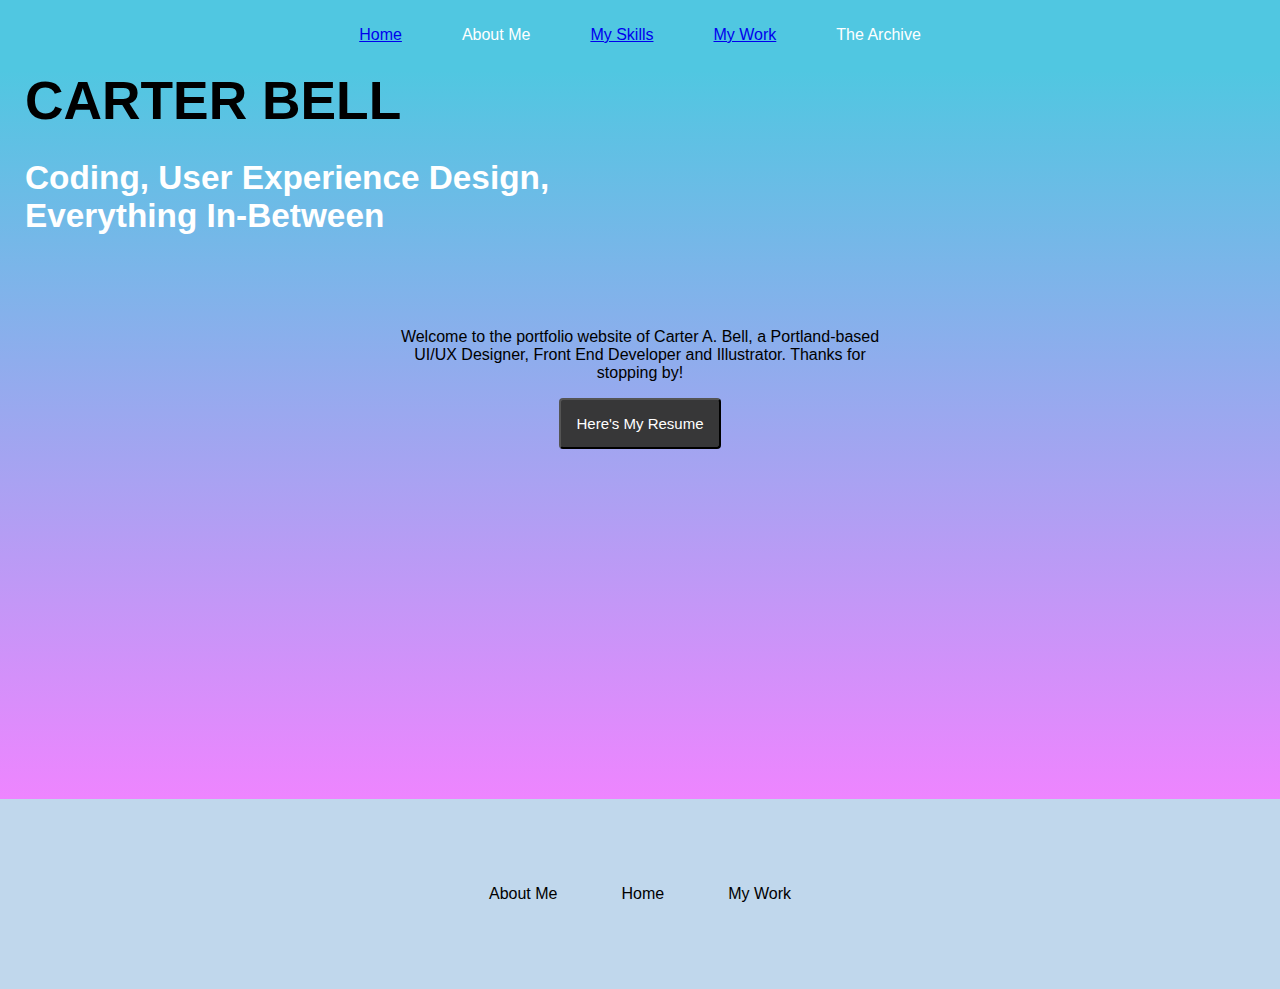
==== index.html @ 8a3167aa "Copied Code from Unit 18" ====
<!DOCTYPE html>
<html>
  <head>
    <title>Carter Bell Portfolio</title>
    <link href="css/style.css" type="text/css" rel="stylesheet">
  </head>
  <body>
    <header>
      <!--img src="images/logo.png"-->
      <ul>
        <li>
            <a href="index.html">Home</a>
        </li>
        <li>About Me</li>
        <li>
            <a href="mySkills.html">My Skills</a>
        </li>
        <li>
            <a href="myWork.html">My Work</a>
        </li>
        <li>The Archive</li>
      </ul>
    </header>
    <section class="heroImg">
        <h1>CARTER BELL</h1>
        <h2>Coding, User Experience Design, Everything In-Between</h2>
      <div class="content">
        <!--img src="images/placeholder_picture.png"-->
        <p>Welcome to the portfolio website of Carter A. Bell, a Portland-based UI/UX Designer, Front End Developer and Illustrator. Thanks for stopping by!</p>
        <button>Here's My Resume</button>
      </div>
    </section>
    <footer>
      <ul>
        <li>About Me</li>
        <li>Home</li>
        <li>My Work</li>
      </ul>
    </footer>
  </body>
</html>
---- css/style.css ----
body {
    margin: 0;
    
  }
  header {
    display: flex;
    justify-content: center;
    padding: 5px;
    background-color: #50C7E1;
  }
  header ul {
    font-family:Arial, Helvetica, sans-serif;
    float: right;
    color: white;
    display: flex;
    justify-content: space-between, center;
    list-style: none;
    gap: 50px;
    align-items: flex-start;
    padding: 5px;
  }
  header li {
    display: inline-block;
    padding: 0px 5px;
  }
  .heroImg {
    background-image: linear-gradient(#50C7E1, #EE85FF);
    padding-bottom: 300px;
    display: flex;
    flex-direction: column;
  }
  .content {
    display: flex;
    max-width: 500px;
    margin: 0 auto;
    padding: 50px;
    justify-content: center;
    flex-direction: column;
  }
  h1 {
    color: black;
    font-family: Arial, Helvetica, sans-serif;
    font-size: 40pt;
    padding-left: 25px;
    align-self: flex-start;
    margin: 0px;
  }
  h2 {
    color: white;
    font-family:Arial, Helvetica, sans-serif;
    font-size: 25pt;
    padding-left: 25px;
    max-width: 600px;
  }
  p{
    text-align: center;
    font-family:Arial, Helvetica, sans-serif;
  }
  button {
    align-self: center;
    max-width: 300px;
    padding: 15px;
    background-color: #373738;
    color: white;
    font-size: 15px;
    border-radius: 4px;
  }
  footer {
    background-color: #C0D7EC;
    display: flex;
    justify-content: center;
    color: black;
  }
  footer ul {
    display: flex;
    justify-content: space-between;
    list-style: none;
    gap: 50px;
    align-items: flex-start;
    padding: 70px;
    font-family: Arial, Helvetica, sans-serif;
  }
  footer li {
    display: inline-block;
    padding: 0px 7px;
  }
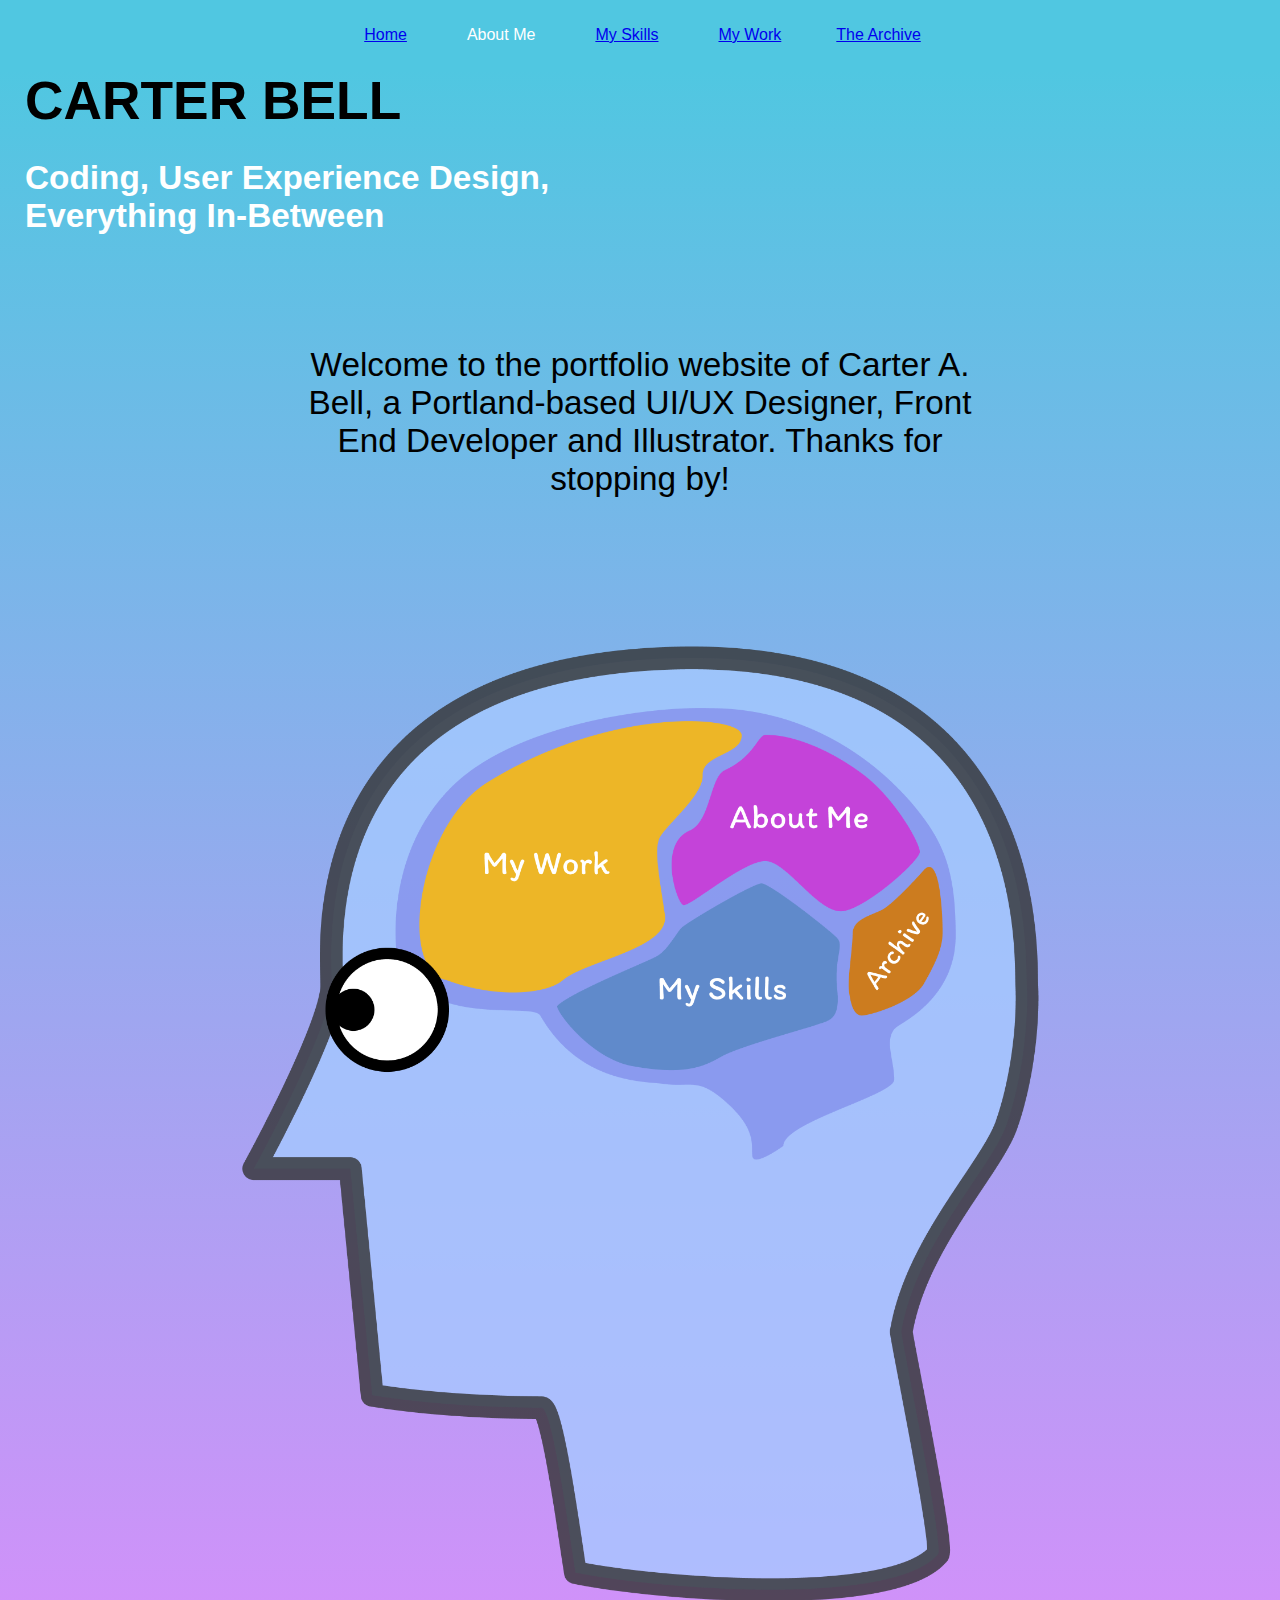
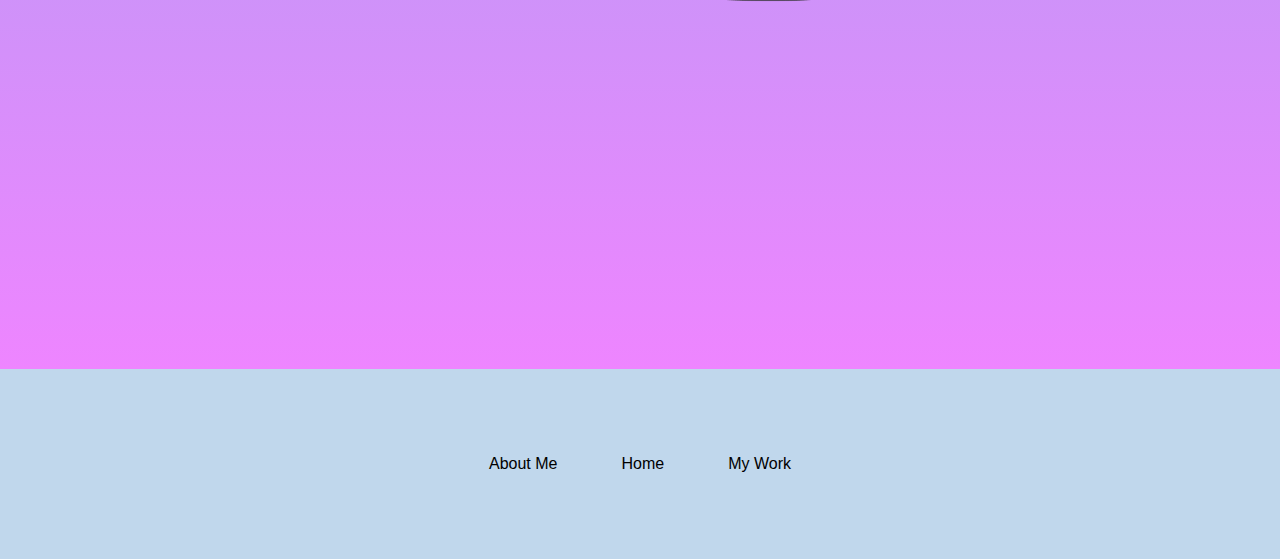
==== commit 41568cb9: "Submia\ssion" ====
--- a/index.html
+++ b/index.html
@@ -18,7 +18,7 @@
         <li>
             <a href="myWork.html">My Work</a>
         </li>
-        <li>The Archive</li>
+        <a href="theArchive.html">The Archive</a>
       </ul>
     </header>
     <section class="heroImg">
@@ -26,8 +26,11 @@
         <h2>Coding, User Experience Design, Everything In-Between</h2>
       <div class="content">
         <!--img src="images/placeholder_picture.png"-->
-        <p>Welcome to the portfolio website of Carter A. Bell, a Portland-based UI/UX Designer, Front End Developer and Illustrator. Thanks for stopping by!</p>
-        <button>Here's My Resume</button>
+        <p class="intro">Welcome to the portfolio website of Carter A. Bell, a Portland-based UI/UX Designer, Front End Developer and Illustrator. Thanks for stopping by!</p>
+        
+      </div>
+      <div id="My_Brain">
+        <img src="images/My_Brain.png" width="900">
       </div>
     </section>
     <footer>
--- a/css/style.css
+++ b/css/style.css
@@ -1,6 +1,9 @@
 body {
     margin: 0;
     
+  }
+  a {
+    font-family:'Gill Sans', 'Gill Sans MT', Calibri, 'Trebuchet MS', sans-serif;
   }
   header {
     display: flex;
@@ -23,6 +26,11 @@
     display: inline-block;
     padding: 0px 5px;
   }
+  .intro {
+    font-size: 25pt;
+    font-family:'Gill Sans', 'Gill Sans MT', Calibri, 'Trebuchet MS', sans-serif;
+    width: 700px;
+  }
   .heroImg {
     background-image: linear-gradient(#50C7E1, #EE85FF);
     padding-bottom: 300px;
@@ -35,7 +43,13 @@
     margin: 0 auto;
     padding: 50px;
     justify-content: center;
+    align-items: center;
     flex-direction: column;
+  }
+  #My_Brain {
+    display: flex;
+    align-items: center;
+    justify-content: center;
   }
   h1 {
     color: black;
